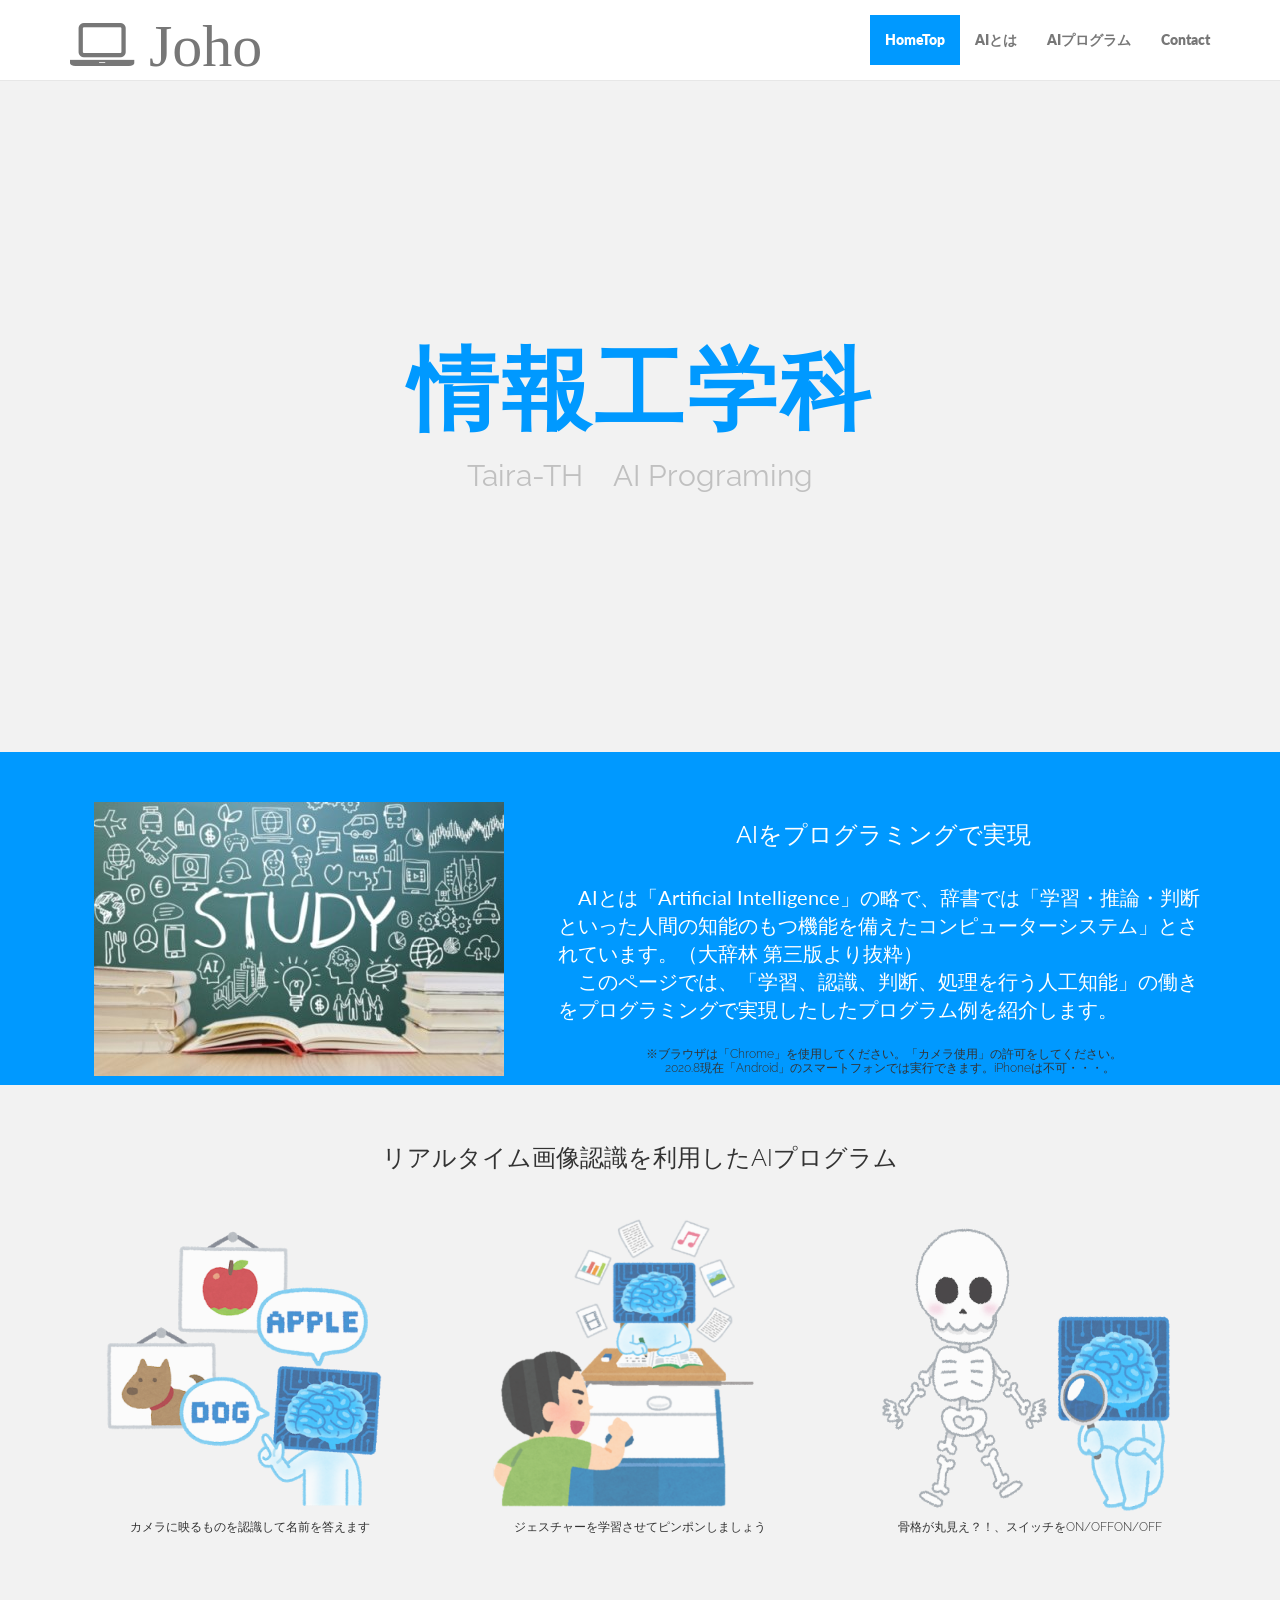
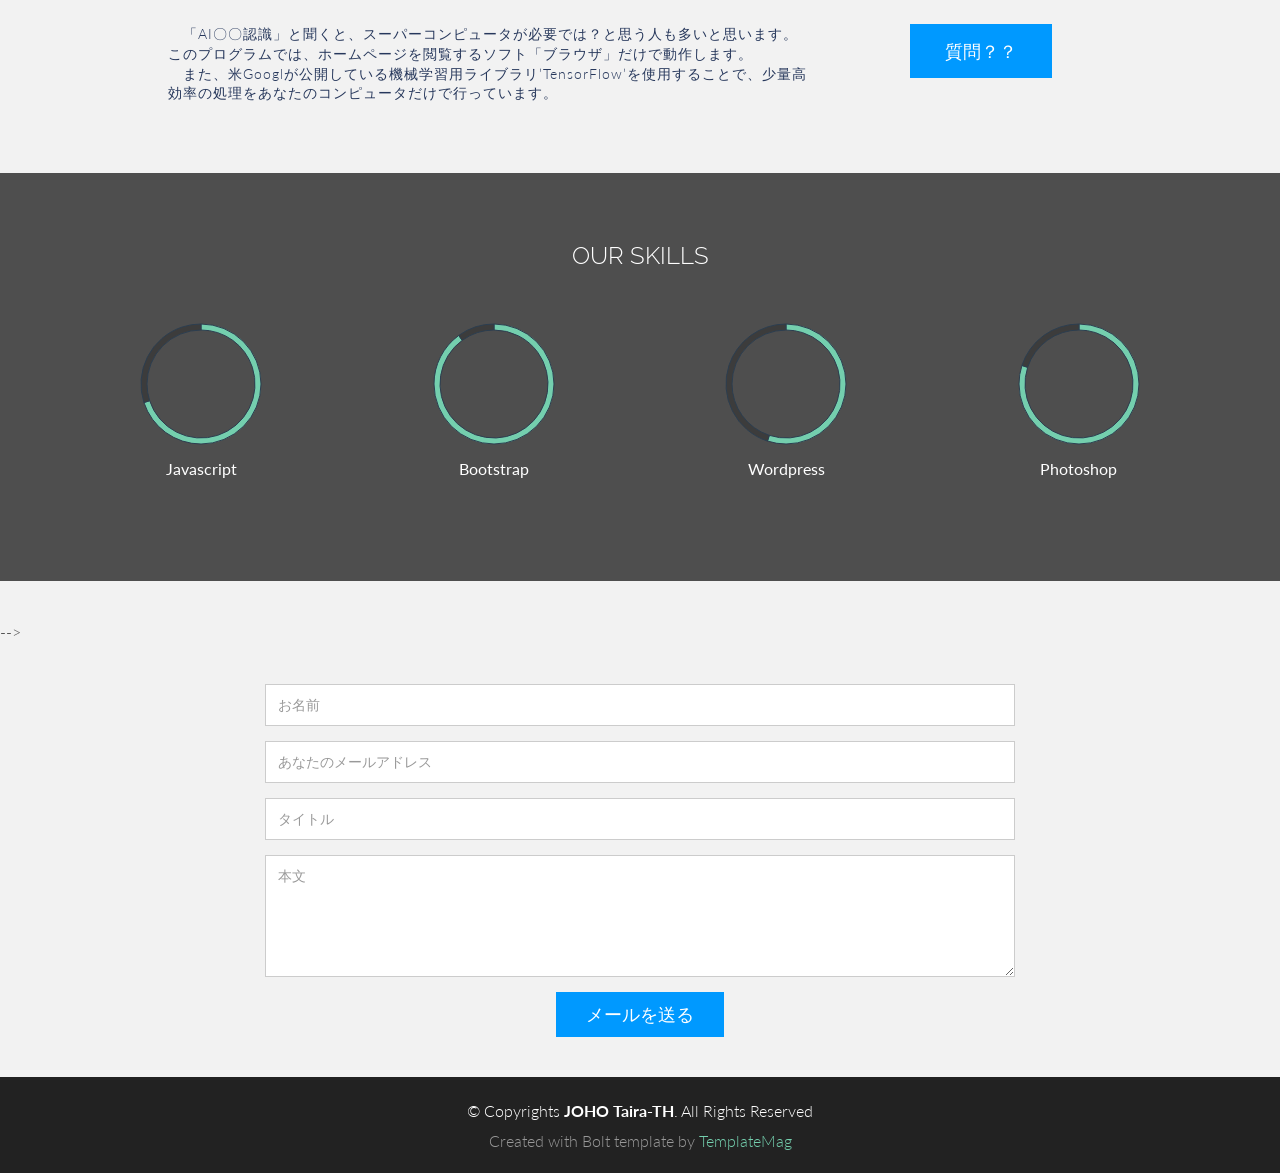
==== index.html @ 8b083674 "1st" ====
<!DOCTYPE html>
<html lang="ja">
<head>
  <meta charset="utf-8">
  <title>JOHO Taira-TH</title>
  <meta content="width=device-width, initial-scale=1.0" name="viewport">
  <meta content="" name="keywords">
  <meta content="" name="description">

  <!-- Favicons -->
  <link href="img/favicon.png" rel="icon">
  <link href="img/apple-touch-icon.png" rel="apple-touch-icon">

  <!-- Google Fonts -->
  <link href="https://fonts.googleapis.com/css?family=Lato:300,400,700,900|Raleway:400,300,700,900" rel="stylesheet">

  <!-- Bootstrap CSS File -->
  <link href="lib/bootstrap/css/bootstrap.min.css" rel="stylesheet">

  <!-- Libraries CSS Files -->
  <link href="lib/font-awesome/css/font-awesome.min.css" rel="stylesheet">

  <!-- Main Stylesheet File -->
  <link href="css/style.css" rel="stylesheet">

  <!-- =======================================================
    Template Name: Bolt
    Template URL: https://templatemag.com/bolt-bootstrap-agency-template/
    Author: TemplateMag.com
    License: https://templatemag.com/license/
  ======================================================= -->
</head>

<body data-spy="scroll" data-offset="80" data-target="#thenavbar">

  <!-- Fixed navbar -->
  <div id="thenavbar" class="navbar navbar-default navbar-fixed-top">
    <div class="container">
      <div class="navbar-header">
        <button type="button" class="navbar-toggle" data-toggle="collapse" data-target=".navbar-collapse">
            <span class="icon-bar"></span>
            <span class="icon-bar"></span>
            <span class="icon-bar"></span>
          </button>
        <a class="navbar-brand" href="#"><i class="fa fa-laptop"> Joho</i></a>
        <!-- lib\font-awesome\fonts\fontawesome-webfont.svg　から別アイコンを指定できる -->
      </div> 
      <div class="navbar-collapse collapse">
        <ul class="nav navbar-nav navbar-right">
          <li class="active"><a href="#hello" class="smoothscroll">HomeTop</a></li>
          <li><a href="#green" class="smoothscroll">AIとは</a></li>
          <li><a href="#portfolio" class="smoothscroll">AIプログラム</a></li>
          <li><a href="#contact" class="smoothscroll">Contact</a></li>
        </ul>
      </div>
      <!--/.nav-collapse -->
    </div>
  </div>

  <div id="hello">
    <div class="container">
      <div class="row">
        <div class="col-lg-8 col-lg-offset-2 centered">
          <h1>情報工学科</h1>
          <h2>Taira-TH　AI Programing</h2>
        </div>
        <!-- /col-lg-8 -->
      </div>
      <!-- /row -->
    </div>
    <!-- /container -->
  </div>
  <!-- /hello -->

  <div id="green">
    <div class="container">
      <div class="row">
        <div class="col-lg-5 centered">
          <img src="img/3761991_s.jpg" alt="">
        </div>

        <div class="col-lg-7 centered">
          <h3>AIをプログラミングで実現</h3>
          <p align="left">　AIとは「Artificial Intelligence」の略で、辞書では「学習・推論・判断といった人間の知能のもつ機能を備えたコンピューターシステム」とされています。（大辞林 第三版より抜粋）
          <br>　このページでは、「学習、認識、判断、処理を行う人工知能」の働きをプログラミングで実現したしたプログラム例を紹介します。</p>
          <h6 align="center">※ブラウザは「Chrome」を使用してください。「カメラ使用」の許可をしてください。<br>　2020.8現在「Android」のスマートフォンでは実行できます。iPhoneは不可・・・。</h6>
        </div>
      </div>
    </div>
  </div>
  <div id="portfolio"></div>
  <div class="container">
    <div class="row centered mt grid">
      <h3>リアルタイム画像認識を利用したAIプログラム</h3>
      <div class="mt"></div>
      <div class="col-lg-4">
        <a href="P5ml5\index.html" target="_blank" rel="noopener"><img src="img\ninsiki.png" height="300" width="300" alt=""></a>
        <h6 align="center">カメラに映るものを認識して名前を答えます</h6>
      </div>
      <div class="col-lg-4">
        <a href="Pong\index.html" target="_blank" rel="noopener"><img src="img/ai-pong.png" height="300" width="300" alt=""></a>
        <h6 align="center">ジェスチャーを学習させてピンポンしましょう</h6>
      </div>
      <div class="col-lg-4">
        <a href="PoseNet\index.html" target="_blank" rel="noopener"><img src="img/ai-gaikotsu.png" height="300" width="300" alt=""></a>
        <h6 align="center">骨格が丸見え？！、スイッチをON/OFFON/OFF</h6>
      </div>
    </div>

    <div class="row mt centered">
      <div class="col-lg-7 col-lg-offset-1 mt">
        
        <p class="lead">
          　「AI〇〇認識」と聞くと、スーパーコンピュータが必要では？と思う人も多いと思います。<BR>
          このプログラムでは、ホームページを閲覧するソフト「ブラウザ」だけで動作します。<BR>
          　また、米Googlが公開している機械学習用ライブラリ’TensorFlow’を使用することで、少量高効率の処理をあなたのコンピュータだけで行っています。
        </p>
      </div>

      <div class="col-lg-3 mt">
        <p><a href="#contact" class="smoothscroll">
          <button type="button" class="btn btn-theme btn-lg">質問？？</button>
        </a></p>
      </div>
    </div>
  </div>


  <div id="skills">
    <div class="container">
      <div class="row centered">
        <h3>OUR SKILLS</h3>
        <div class="col-lg-3 mt">
          <canvas id="javascript" height="130" width="130"></canvas>
          <p>Javascript</p>
          <br>
        </div>
        <div class="col-lg-3 mt">
          <canvas id="bootstrap" height="130" width="130"></canvas>
          <p>Bootstrap</p>
          <br>
        </div>
        <div class="col-lg-3 mt">
          <canvas id="wordpress" height="130" width="130"></canvas>
          <p>Wordpress</p>
          <br>
        </div>
        <div class="col-lg-3 mt">
          <canvas id="photoshop" height="130" width="130"></canvas>
          <p>Photoshop</p>
          <br>
        </div>
      </div>
      <!-- /row -->
    </div>
    <!-- /container -->
  </div>
  <!-- /skills -->

  <section id="contact">
    
    
    <div id="social">
      <!--
      <div class="container">
        <div class="row centered">
          <div class="col-lg-8 col-lg-offset-2">
            <div class="col-md-3">
              <a href="#"><i class="fa fa-facebook"></i></a>
            </div>
            <div class="col-md-3">
              <a href="#"><i class="fa fa-dribbble"></i></a>
            </div>
            <div class="col-md-3">
              <a href="#"><i class="fa fa-twitter"></i></a>
            </div>
            <div class="col-md-3">
              <a href="#"><i class="fa fa-envelope"></i></a>
            </div>
          </div>
        </div>
      </div>
      <!-- /container -->
      -->
    </div>
    <!-- /social -->
    

    <div class="container">
      <div class="row">
        <div class="col-md-8 col-md-offset-2">
          <form class="contact-form php-mail-form" role="form" action="contactform/contactform.php" method="POST">

            <div class="form-group">
              <input type="name" name="name" class="form-control" id="contact-name" placeholder="お名前" data-rule="minlen:4" data-msg="4文字以上でお願いします" >
              <div class="validate"></div>
            </div>
            <div class="form-group">
              <input type="email" name="email" class="form-control" id="contact-email" placeholder="あなたのメールアドレス" data-rule="email" data-msg="email を入力してください">
              <div class="validate"></div>
            </div>
            <div class="form-group">
              <input type="text" name="subject" class="form-control" id="contact-subject" placeholder="タイトル" data-rule="minlen:4" data-msg="4文字以上でお願いします">
              <div class="validate"></div>
            </div>

            <div class="form-group">
              <textarea class="form-control" name="message" id="contact-message" placeholder="本文" rows="5" data-rule="required" data-msg="本文が空欄です"></textarea>
              <div class="validate"></div>
            </div>

            <div class="loading"></div>
            <div class="error-message"></div>
            <div class="sent-message">Your message has been sent. Thank you!</div>

            <div class="form-send">
              <button type="submit" class="btn btn-large">メールを送る</button>
            </div>

          </form>
        </div>
      </div>
    </div>

  </section>

  <div id="copyrights">
    <div class="container">
      <p>
        &copy; Copyrights <strong>JOHO Taira-TH</strong>. All Rights Reserved
      </p>
      <div class="credits">
        <!--
          You are NOT allowed to delete the credit link to TemplateMag with free version.
          You can delete the credit link only if you bought the pro version.
          Buy the pro version with working PHP/AJAX contact form: https://templatemag.com/bolt-bootstrap-agency-template/
          Licensing information: https://templatemag.com/license/
        -->
        Created with Bolt template by <a href="https://templatemag.com/">TemplateMag</a>
      </div>
    </div>
  </div>

  <!-- JavaScript Libraries -->
  <script src="lib/jquery/jquery.min.js"></script>
  <script src="lib/bootstrap/js/bootstrap.min.js"></script>
  <script src="lib/php-mail-form/validate.js"></script>
  <script src="lib/easing/easing.min.js"></script>
  <script src="lib/chart/chart.js"></script>

  <!-- Template Main Javascript File -->
  <script src="js/main.js"></script>

</body>
</html>
---- css/style.css ----
/**
* Template Name: Bolt
* Template URL: https://templatemag.com/bolt-bootstrap-agency-template/
* Author: TemplateMag.com
* License: https://templatemag.com/license/
*/

body {
  background-color: #f2f2f2;
  font-family: "Lato";
  font-weight: 300;
  font-size: 16px;
  color: #555;
  -webkit-font-smoothing: antialiased;
  -webkit-overflow-scrolling: touch;
  margin-top: 70px;
}

/* Titles */

h1, h2, h3, h4, h5, h6 {
  font-family: "Raleway";
  font-weight: 300;
  color: #333;
}

/* Paragraph & Typographic */

p {
  line-height: 28px;
  margin-bottom: 25px;
}

.centered {
  text-align: center;
}

.mt {
  margin-top: 40px;
}

/* Links */

a {
  color: #f85c37;
  word-wrap: break-word;
  -webkit-transition: color 0.1s ease-in, background 0.1s ease-in;
  -moz-transition: color 0.1s ease-in, background 0.1s ease-in;
  -ms-transition: color 0.1s ease-in, background 0.1s ease-in;
  -o-transition: color 0.1s ease-in, background 0.1s ease-in;
  transition: color 0.1s ease-in, background 0.1s ease-in;
}

a:hover, a:focus {
  color: #7b7b7b;
  text-decoration: none;
  outline: 0;
}

a:before, a:after {
  -webkit-transition: color 0.1s ease-in, background 0.1s ease-in;
  -moz-transition: color 0.1s ease-in, background 0.1s ease-in;
  -ms-transition: color 0.1s ease-in, background 0.1s ease-in;
  -o-transition: color 0.1s ease-in, background 0.1s ease-in;
  transition: color 0.1s ease-in, background 0.1s ease-in;
}

/* Bootstrap Modifications */

hr {
  display: block;
  height: 1px;
  border: 0;
  border-top: 1px solid #ccc;
  margin: 1em 0;
  padding: 0;
}

.navbar {
  font-weight: 800;
  font-size: 14px;
  padding-top: 15px;
  padding-bottom: 15px;
  background-color: #ffffff;
}

.navbar-default .navbar-nav>.active>a, .navbar-default .navbar-nav>.active>a:hover, .navbar-default .navbar-nav>.active>a:focus {
  color: #ffffff;
  background-color: #0099FF;
}

.navbar-brand {
  font-size: 60px;
  padding-top: 0px;
  padding-bottom: 0px;
}

.btn-theme {
  color: #ffffff;
  background-color: #0099FF;
  border-color : transparent;
}

.btn {
  padding: 10px 30px;
  margin-bottom: 0;
  font-size: 18px;
  border: 5px solid transparent;
  border-radius: 0px;
}

.lead {
  letter-spacing: 1px;
  text-align: left;
  font-size: 14px;
  color: rgb(39, 56, 92);
}

/* WRAP SECTIONS */

/* hello */

#hello {
  width: 100%;
  padding-top: 250px;
  padding-bottom: 250px;
}

#hello h1 {
  font-size: 90px;
  font-weight: 700;
  letter-spacing: 3px;
  color: #0099FF;
}

#hello h2 {
  color: #c0c0c0;
  font-weight: 400;
}

/* Green */

#green {
  background-color: #0099FF;
  padding-top: 50px;
  margin-bottom: 0px;
}

#green h3 {
  color: white;
  font-weight: 400;
  margin-bottom: 35px;
}

#green p {
  color: white;
  font-weight: 400;
  font-size: 20px;
}

/* Skills */

#skills {
  background-color: #4e4e4e;
  padding-top: 50px;
  padding-bottom: 50px;
  margin-top: 50px;
}

#skills h3 {
  color: white;
}

#skills p {
  color: white;
  font-weight: 400;
}

/* Social Links */

#social {
  padding: 40px 0;
}

#social i {
  font-size: 50px;
  color: #0099FF;
}

#social .col-md-3:hover {
  background-color: #f5f5f5;
}

#social .col-md-3 {
  padding: 30px;
}

/* Footer */

#f {
  padding-top: 20px;
  background-color:#0099FF;
}

#f p {
  color: white;
  text-align: right;
  font-weight: 400;
}

/* Image Opacity */

.grid img {
  opacity: .7;
}

.grid img:hover {
  opacity: 1;
}

/* Contact Form */

.contact-form {
  padding-bottom: 40px;
}

.contact-form label {
   color: #999;
}

.contact-form input, .contact-form textarea {
  padding: 10px 12px;
  border-radius: 0;
  box-shadow: none;
  font-size: 14px;
  height: auto;
}

.contact-form .form-send {
  text-align: center;
}

.contact-form .form-send button  {
  background: #0099FF;
  border: 0;
  padding: 10px 30px;
  color: #fff;
  transition: 0.4s;
  cursor: pointer;
}

.contact-form .form-send button:hover {
  background: #0099FF;
}

.contact-form .validate {
  display: none;
  color: red;
  margin: 0 0 15px 0;
  font-weight: 400;
  font-size: 13px;
}

.contact-form .loading {
  display: none;
  color: #555;
  background: #fff;
  text-align: center;
  padding: 15px;
  margin: 15px 0;
}

.contact-form .loading:before {
  content: "";
  display: inline-block;
  border-radius: 50%;
  width: 24px;
  height: 24px;
  border: 3px solid#0099FF;
  border-top-color: #eee;
  -webkit-animation: animate-loading 1s linear infinite;
  animation: animate-loading 1s linear infinite;
}

@-webkit-keyframes animate-loading {
  0% {
    -webkit-transform: rotate(0deg);
    transform: rotate(0deg);
  }

  100% {
    -webkit-transform: rotate(360deg);
    transform: rotate(360deg);
  }
}

@keyframes animate-loading {
  0% {
    -webkit-transform: rotate(0deg);
    transform: rotate(0deg);
  }

  100% {
    -webkit-transform: rotate(360deg);
    transform: rotate(360deg);
  }
}

.contact-form .error-message {
  display: none;
  color: #fff;
  background: #ed3c0d;
  text-align: center;
  padding: 15px;
  font-weight: 600;
  margin: 15px 0;
}

.contact-form .sent-message {
  display: none;
  color: #fff;
  background: #0099FF;
  text-align: center;
  padding: 15px;
  font-weight: 600;
  margin: 15px 0;
}

/* Copyrights */

#copyrights {
  background: #222222;
  padding: 20px 0;
  text-align: center;
}

#copyrights p {
  margin-bottom: 5px;
  color: #fff;
}

#copyrights a {
  color: #74cfae;
}

.credits {
  color: #999;
}
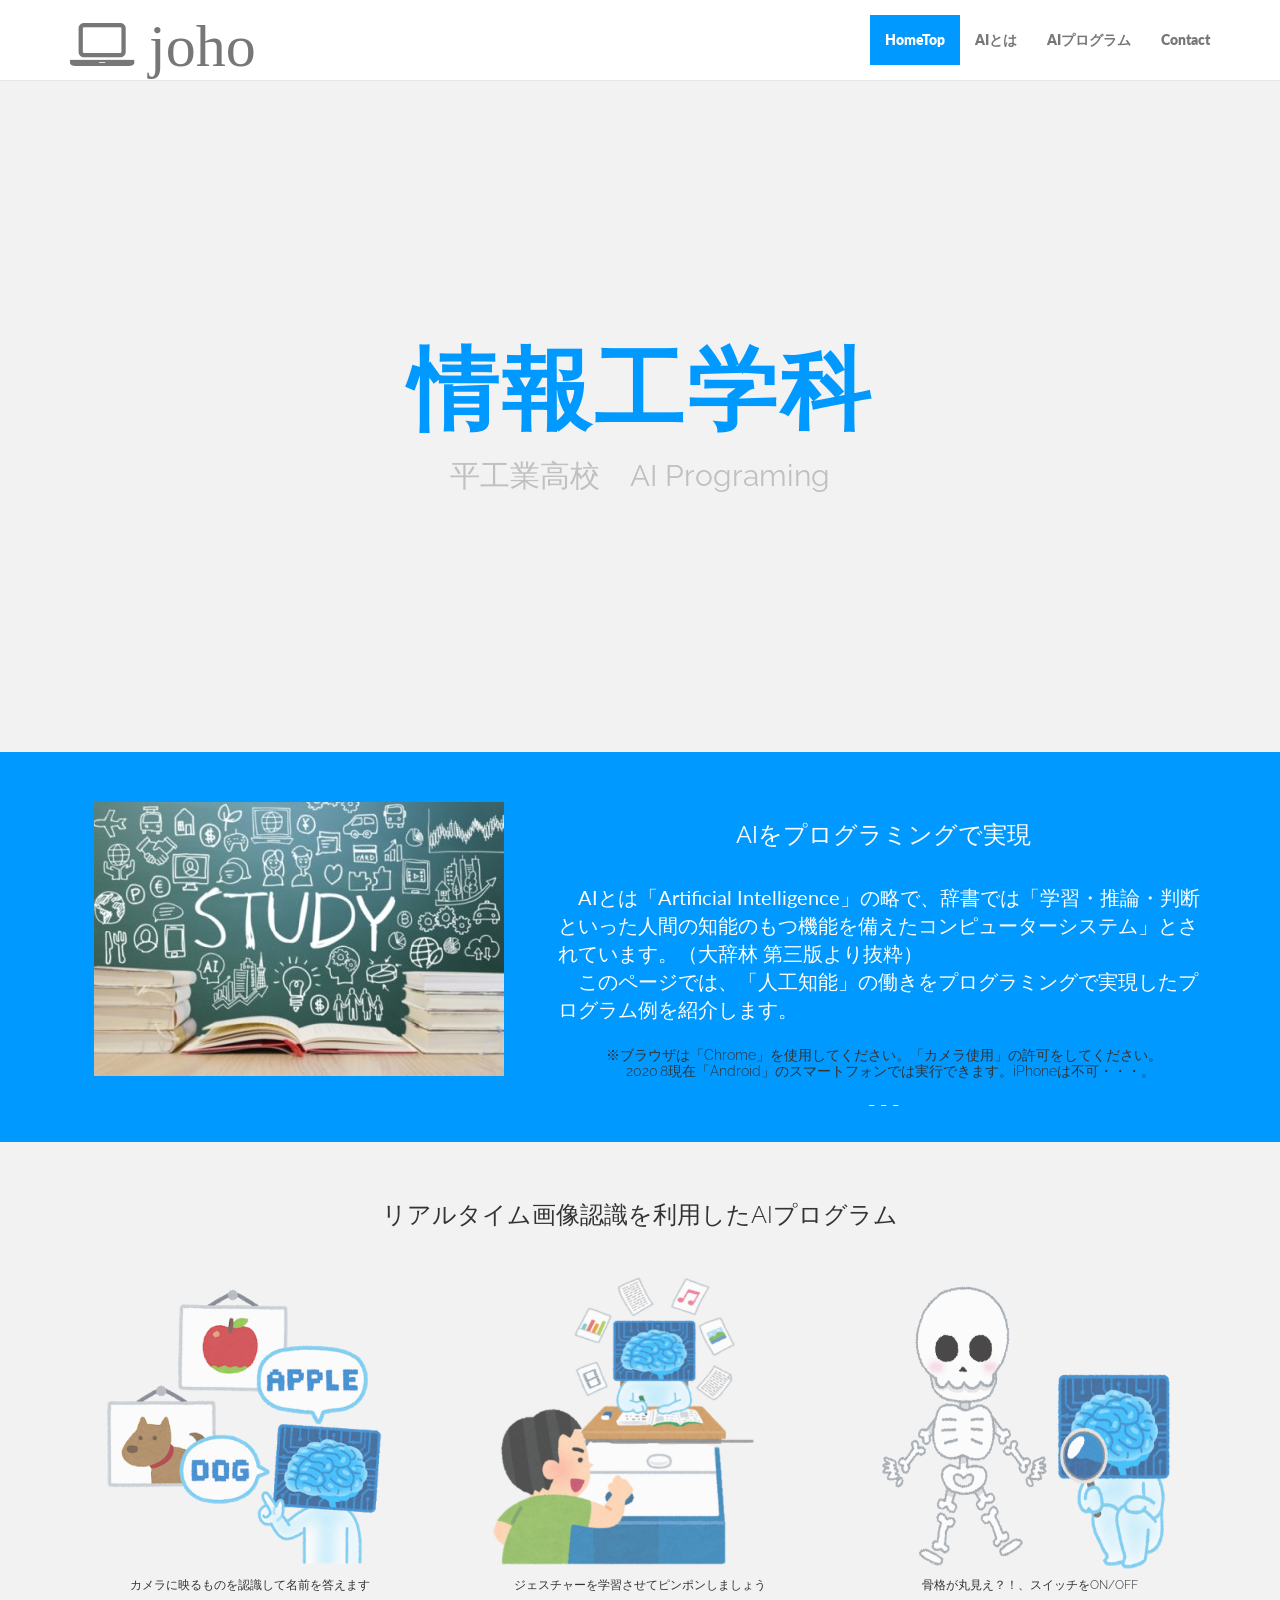
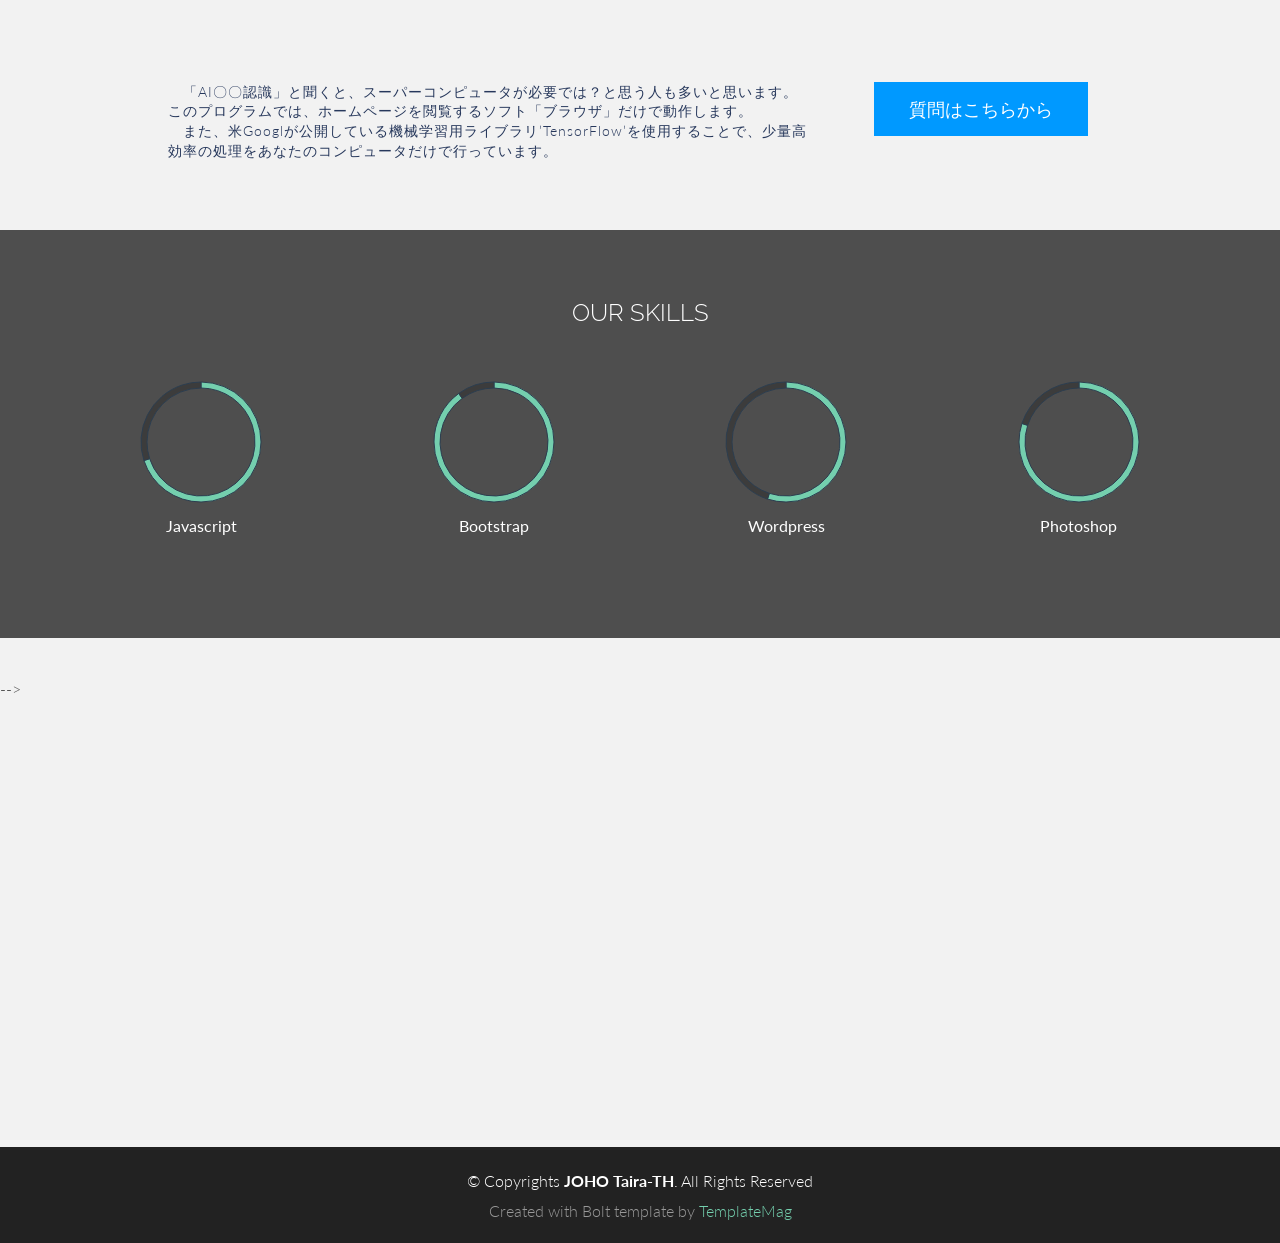
==== commit 18641fd2: "Update index.html" ====
--- a/index.html
+++ b/index.html
@@ -42,7 +42,7 @@
             <span class="icon-bar"></span>
             <span class="icon-bar"></span>
           </button>
-        <a class="navbar-brand" href="#"><i class="fa fa-laptop"> Joho</i></a>
+        <a class="navbar-brand" href="#"><i class="fa fa-laptop"> joho</i></a>
         <!-- lib\font-awesome\fonts\fontawesome-webfont.svg　から別アイコンを指定できる -->
       </div> 
       <div class="navbar-collapse collapse">
@@ -62,7 +62,7 @@
       <div class="row">
         <div class="col-lg-8 col-lg-offset-2 centered">
           <h1>情報工学科</h1>
-          <h2>Taira-TH　AI Programing</h2>
+          <h2>平工業高校　AI Programing</h2>
         </div>
         <!-- /col-lg-8 -->
       </div>
@@ -82,8 +82,9 @@
         <div class="col-lg-7 centered">
           <h3>AIをプログラミングで実現</h3>
           <p align="left">　AIとは「Artificial Intelligence」の略で、辞書では「学習・推論・判断といった人間の知能のもつ機能を備えたコンピューターシステム」とされています。（大辞林 第三版より抜粋）
-          <br>　このページでは、「学習、認識、判断、処理を行う人工知能」の働きをプログラミングで実現したしたプログラム例を紹介します。</p>
-          <h6 align="center">※ブラウザは「Chrome」を使用してください。「カメラ使用」の許可をしてください。<br>　2020.8現在「Android」のスマートフォンでは実行できます。iPhoneは不可・・・。</h6>
+          <br>　このページでは、「人工知能」の働きをプログラミングで実現したプログラム例を紹介します。</p>
+          <h5 align="center">※ブラウザは「Chrome」を使用してください。「カメラ使用」の許可をしてください。<br>　2020.8現在「Android」のスマートフォンでは実行できます。iPhoneは不可・・・。</h5>
+          <p align="center">- - -</p>
         </div>
       </div>
     </div>
@@ -103,7 +104,7 @@
       </div>
       <div class="col-lg-4">
         <a href="PoseNet\index.html" target="_blank" rel="noopener"><img src="img/ai-gaikotsu.png" height="300" width="300" alt=""></a>
-        <h6 align="center">骨格が丸見え？！、スイッチをON/OFFON/OFF</h6>
+        <h6 align="center">骨格が丸見え？！、スイッチをON/OFF</h6>
       </div>
     </div>
 
@@ -119,7 +120,7 @@
 
       <div class="col-lg-3 mt">
         <p><a href="#contact" class="smoothscroll">
-          <button type="button" class="btn btn-theme btn-lg">質問？？</button>
+          <button type="button" class="btn btn-theme btn-lg">質問はこちらから</button>
         </a></p>
       </div>
     </div>
@@ -187,8 +188,11 @@
     
 
     <div class="container">
+      
       <div class="row">
+        
         <div class="col-md-8 col-md-offset-2">
+          <!--
           <form class="contact-form php-mail-form" role="form" action="contactform/contactform.php" method="POST">
 
             <div class="form-group">
@@ -218,7 +222,11 @@
             </div>
 
           </form>
-        </div>
+          -->
+          <iframe src="https://docs.google.com/forms/d/e/1FAIpQLSdDRRQQyJOBfkhvtu1nL4w1BTxeH-8wMxjOgjQrtxoF9dSqxg/viewform?embedded=true" width="100%" height="400" frameborder="0" marginheight="0" marginwidth="0">読み込んでいます…</iframe>
+        </div>
+
+
       </div>
     </div>
 
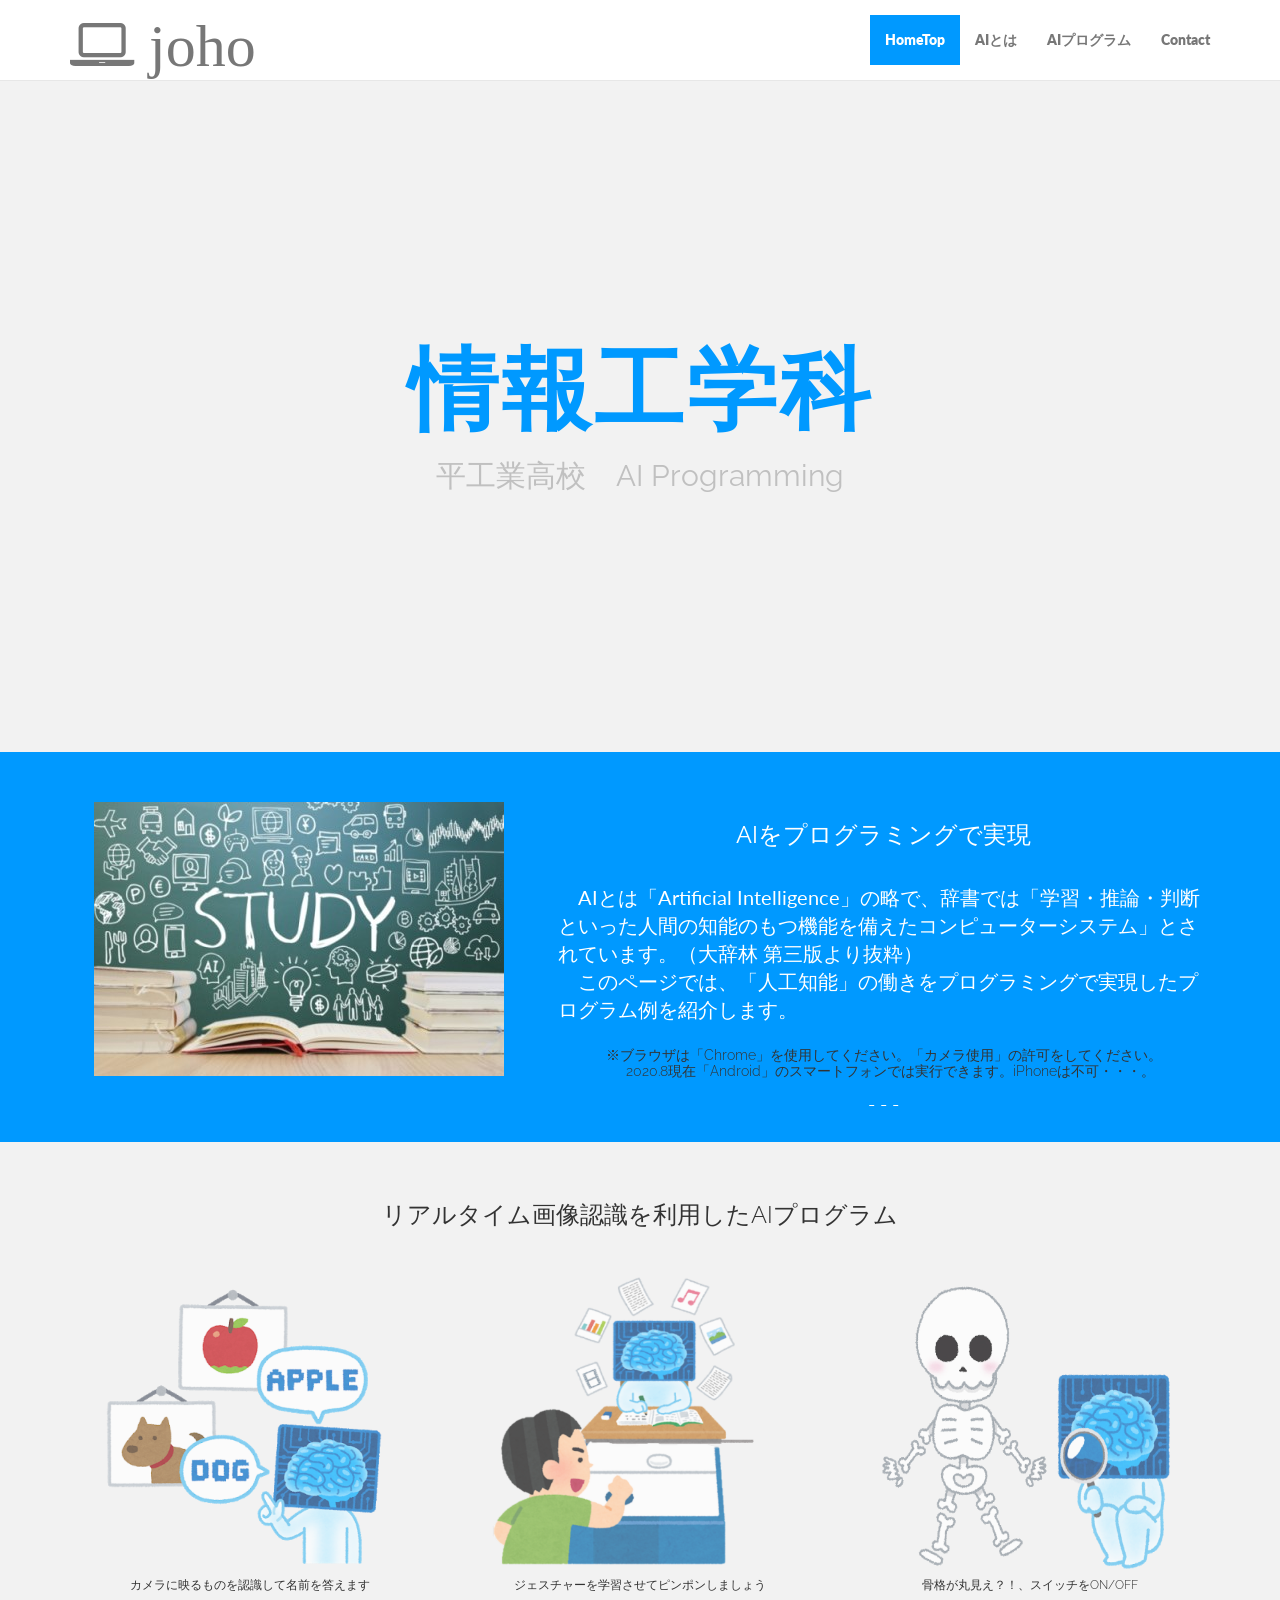
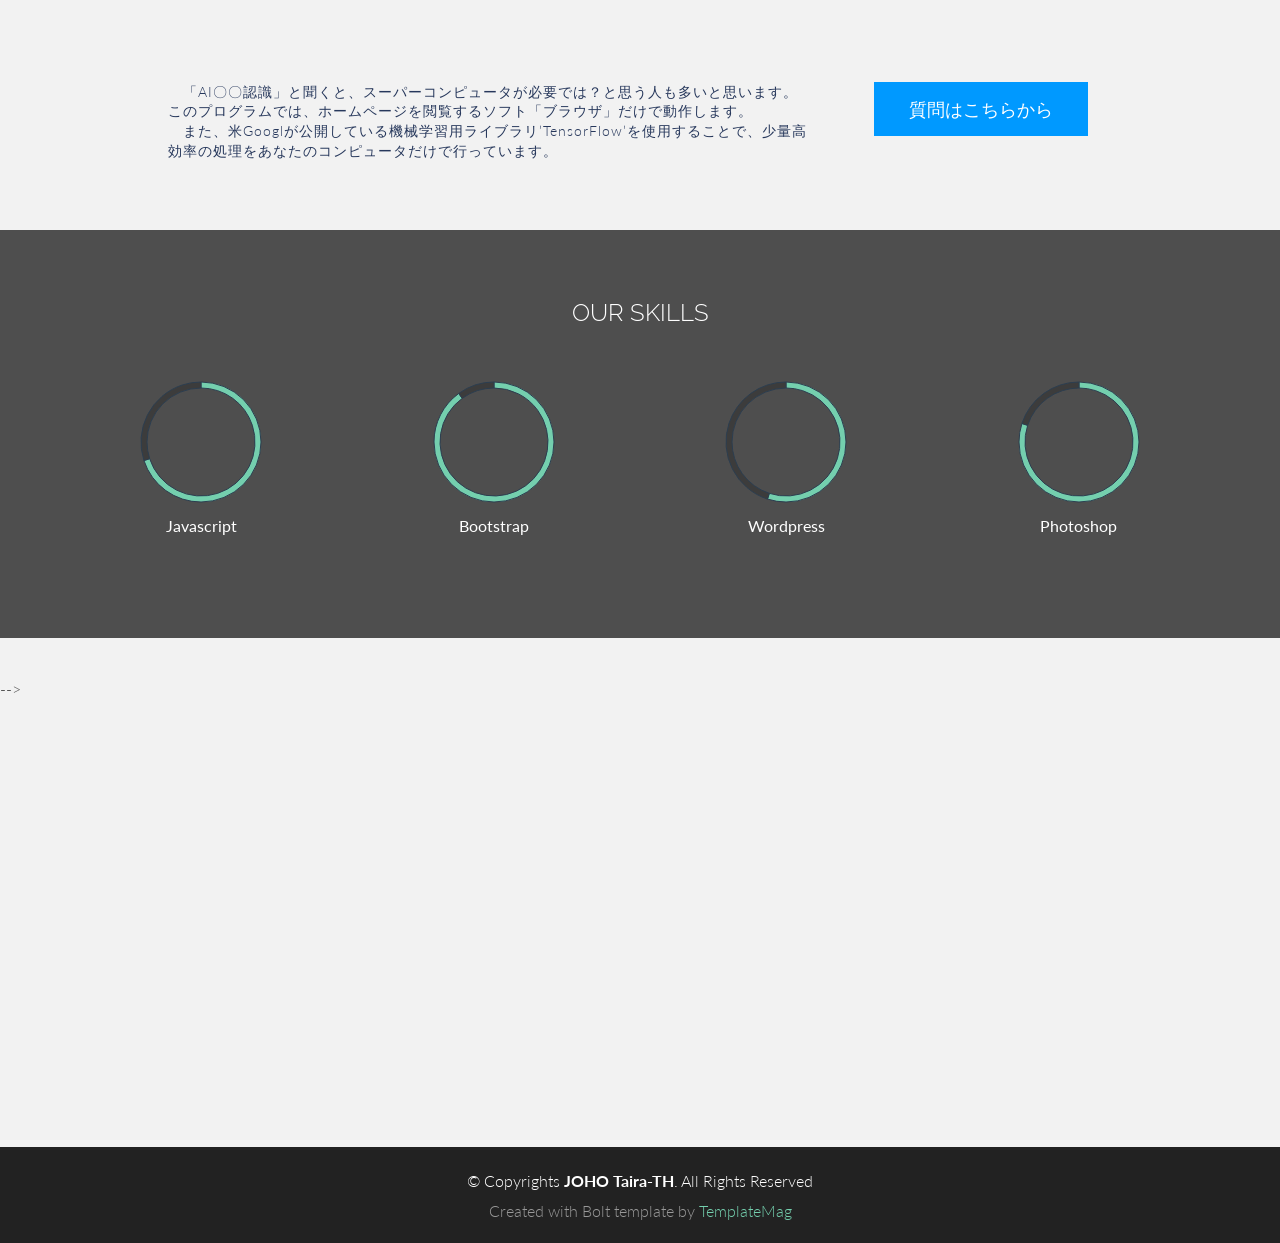
==== commit cc424ded: "Update index.html" ====
--- a/index.html
+++ b/index.html
@@ -62,7 +62,7 @@
       <div class="row">
         <div class="col-lg-8 col-lg-offset-2 centered">
           <h1>情報工学科</h1>
-          <h2>平工業高校　AI Programing</h2>
+          <h2>平工業高校　AI Programming</h2>
         </div>
         <!-- /col-lg-8 -->
       </div>
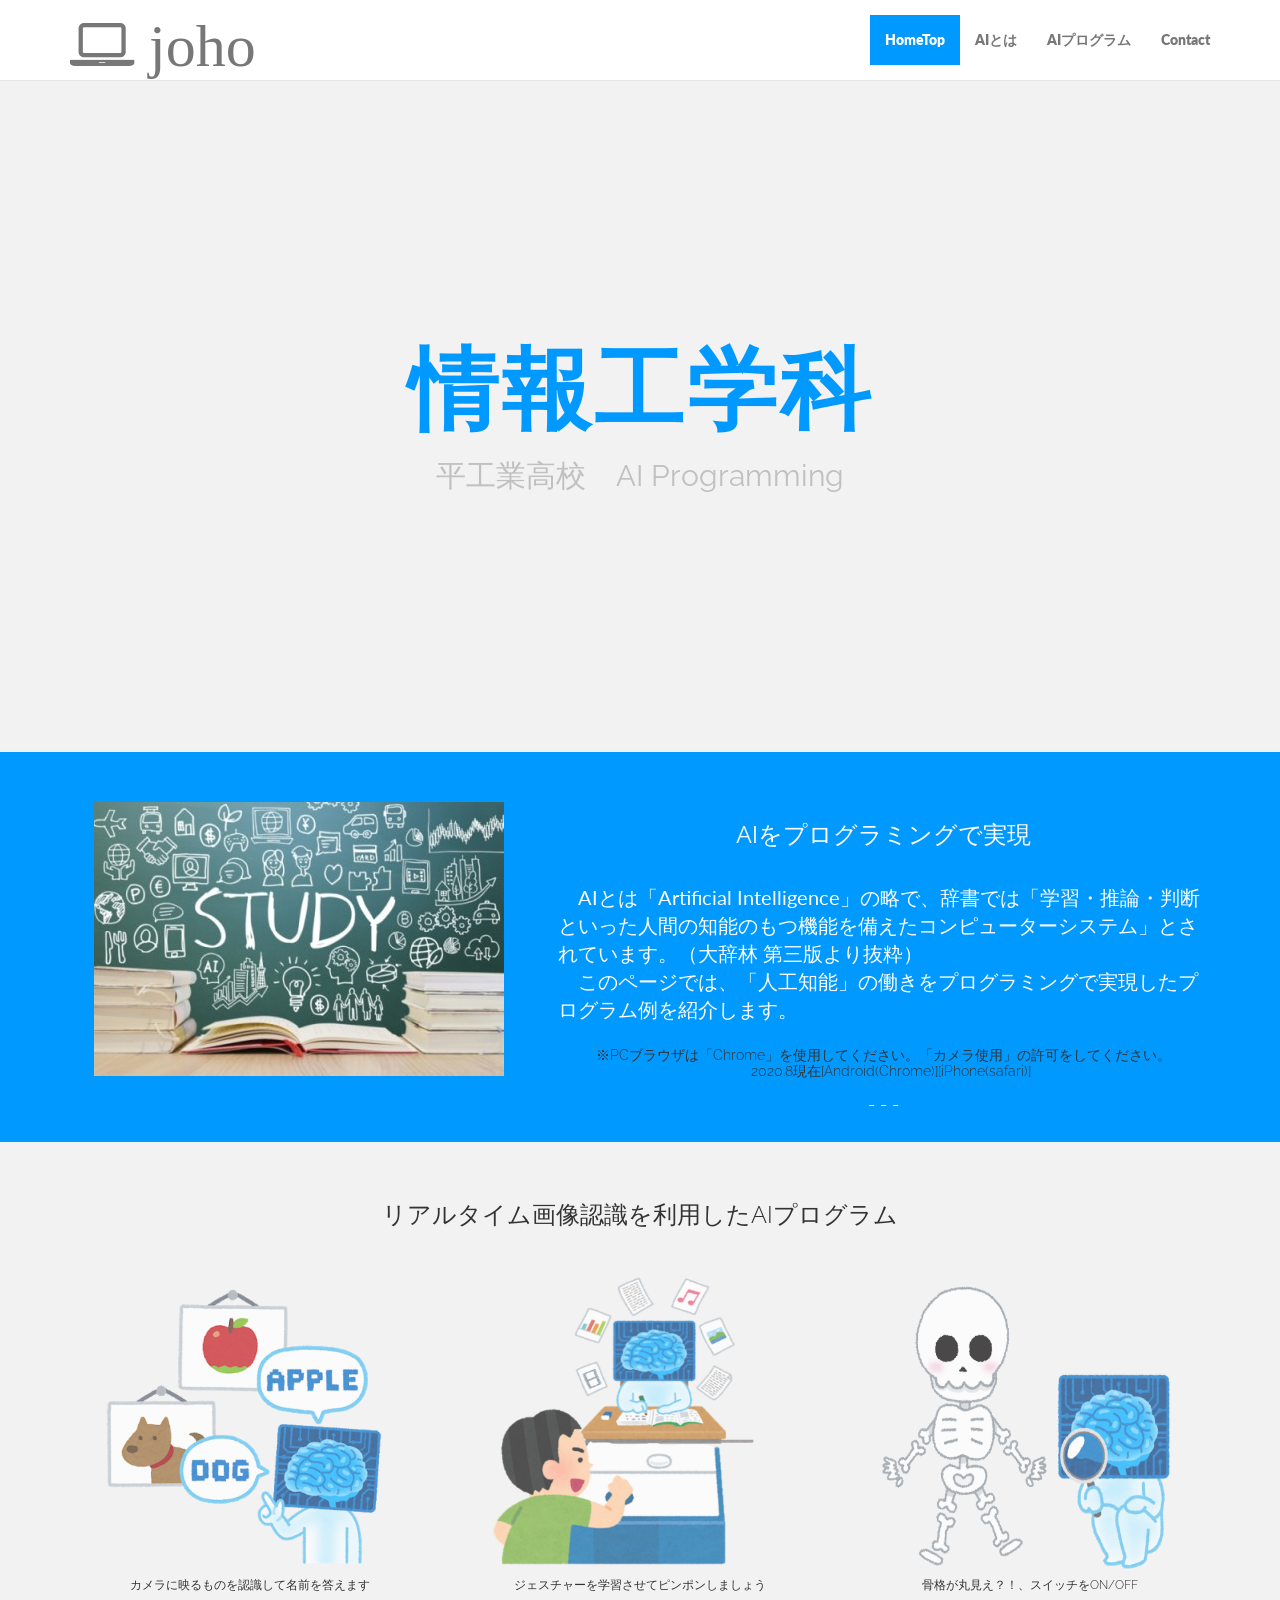
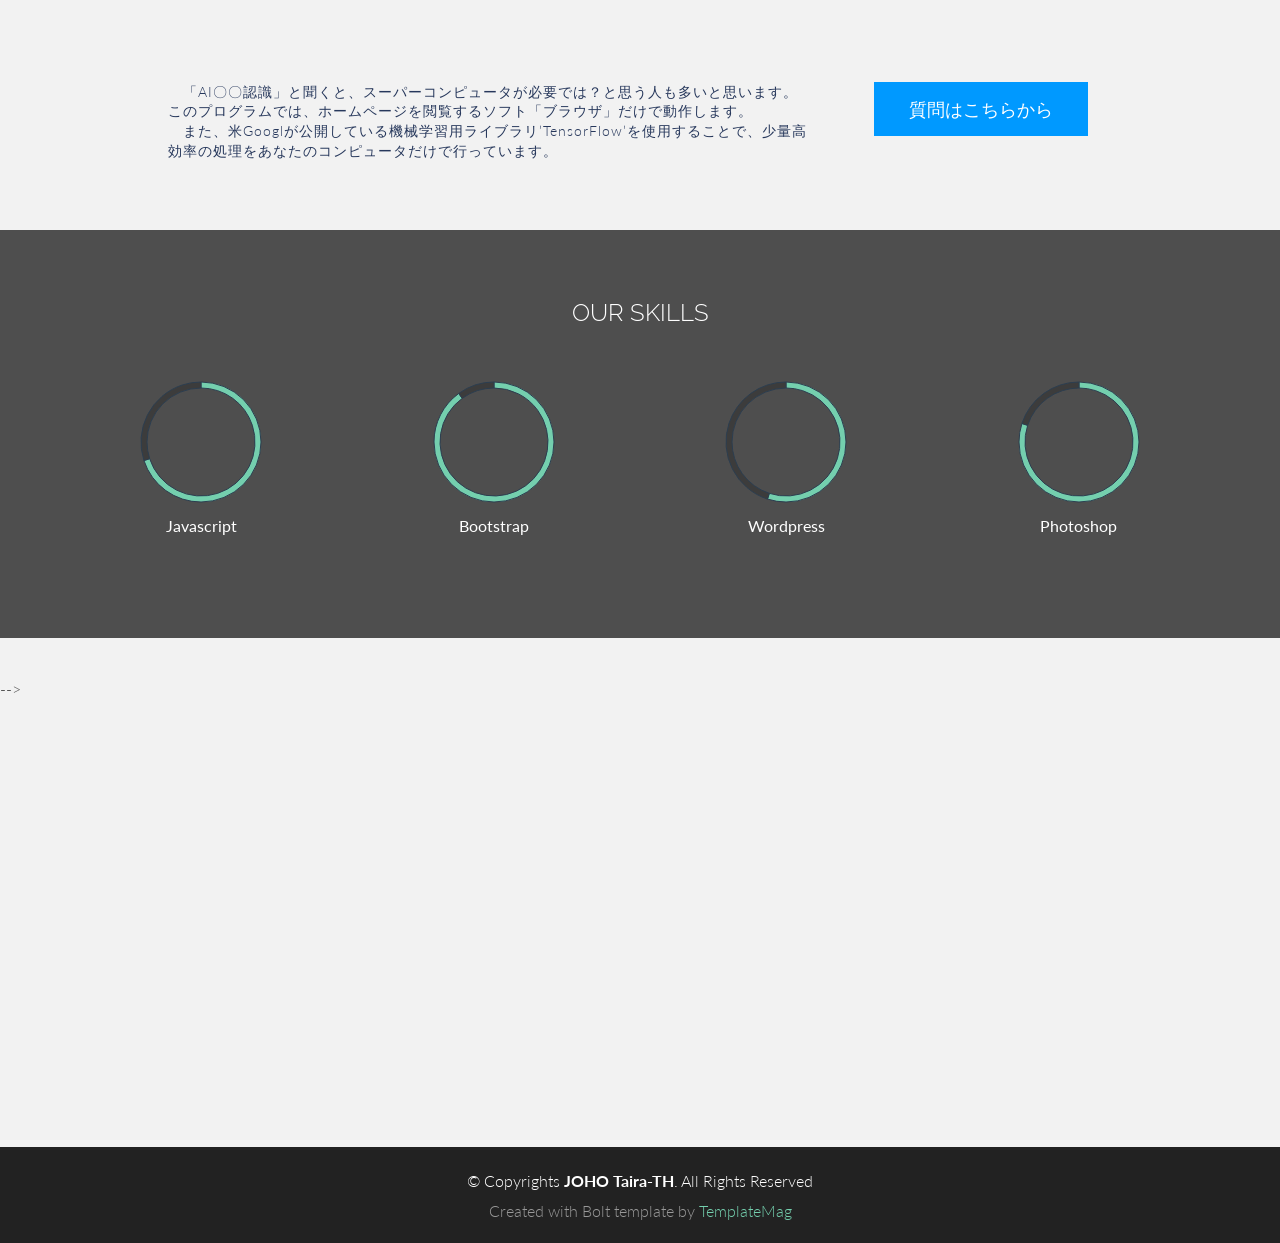
==== commit f79f8d98: "200820" ====
--- a/index.html
+++ b/index.html
@@ -83,7 +83,7 @@
           <h3>AIをプログラミングで実現</h3>
           <p align="left">　AIとは「Artificial Intelligence」の略で、辞書では「学習・推論・判断といった人間の知能のもつ機能を備えたコンピューターシステム」とされています。（大辞林 第三版より抜粋）
           <br>　このページでは、「人工知能」の働きをプログラミングで実現したプログラム例を紹介します。</p>
-          <h5 align="center">※ブラウザは「Chrome」を使用してください。「カメラ使用」の許可をしてください。<br>　2020.8現在「Android」のスマートフォンでは実行できます。iPhoneは不可・・・。</h5>
+          <h5 align="center">※PCブラウザは「Chrome」を使用してください。「カメラ使用」の許可をしてください。<br>　2020.8現在[Android(Chrome)][iPhone(safari)]</h5>
           <p align="center">- - -</p>
         </div>
       </div>
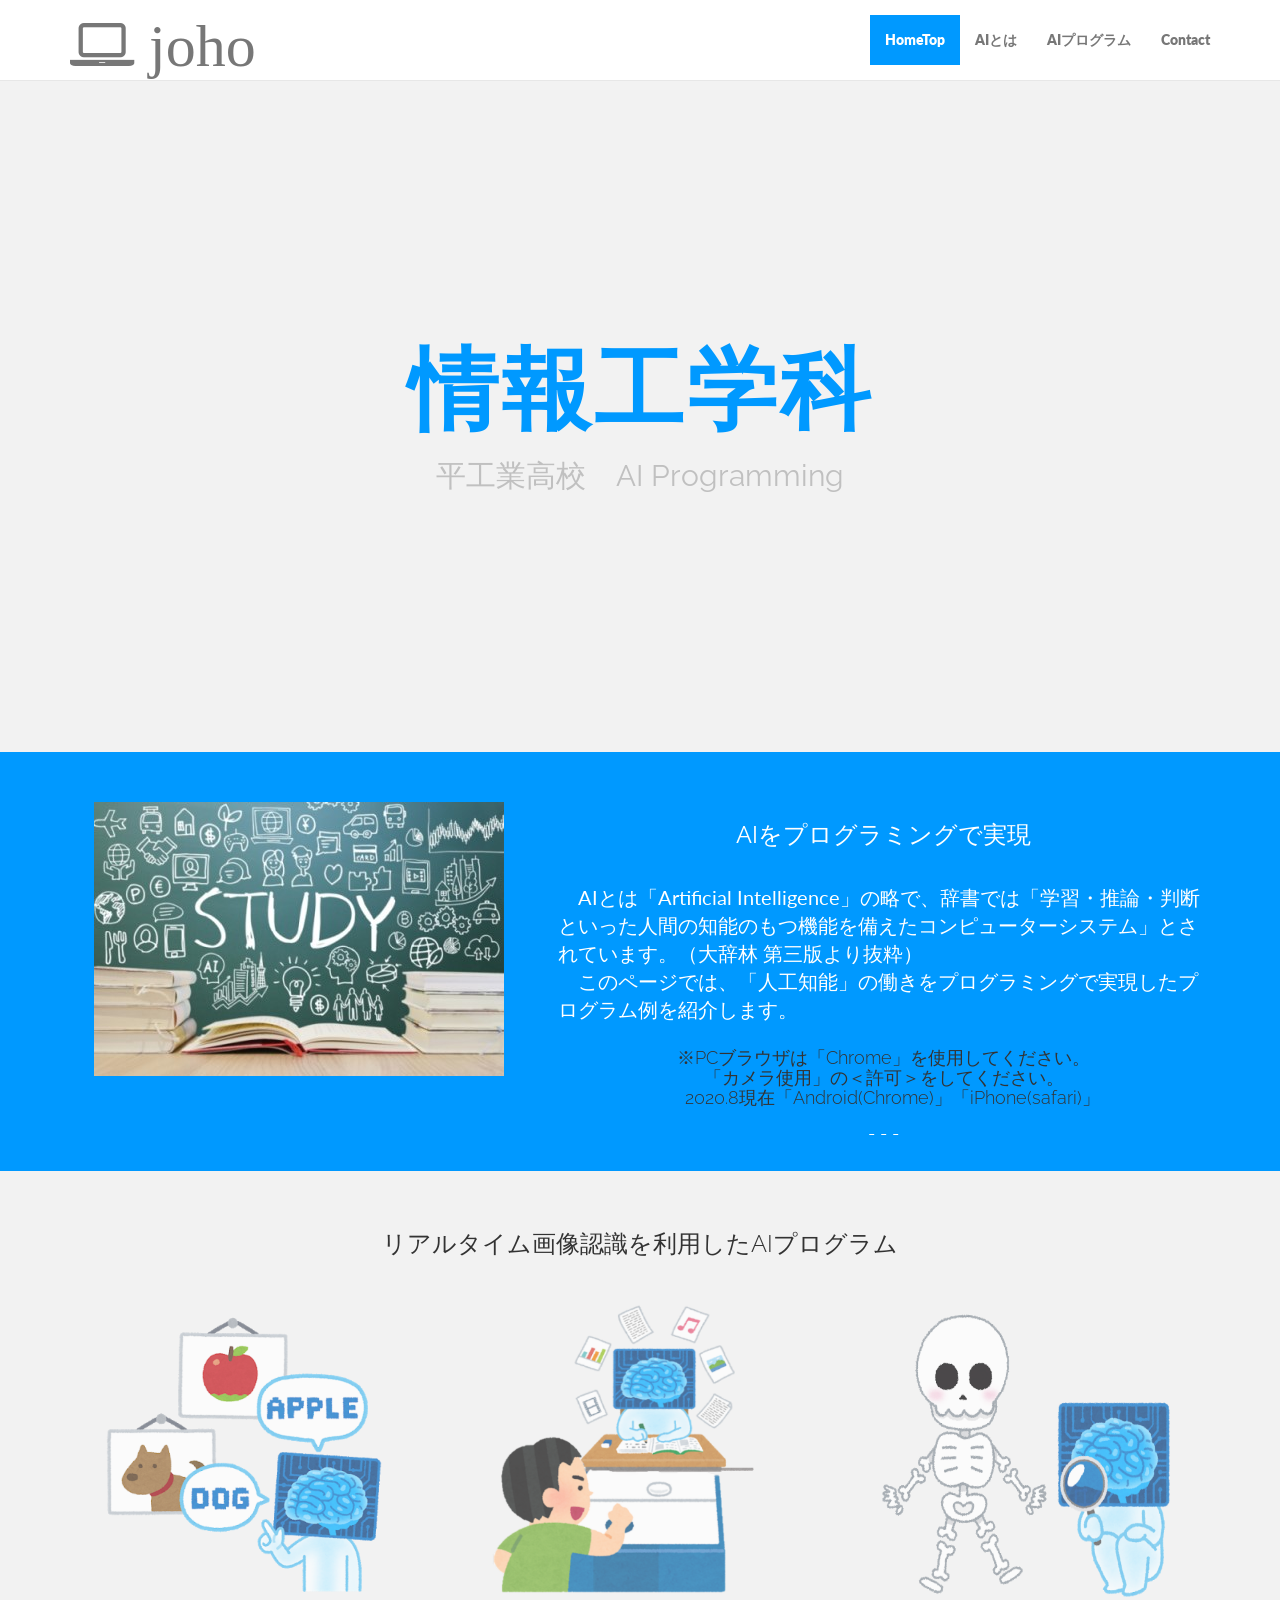
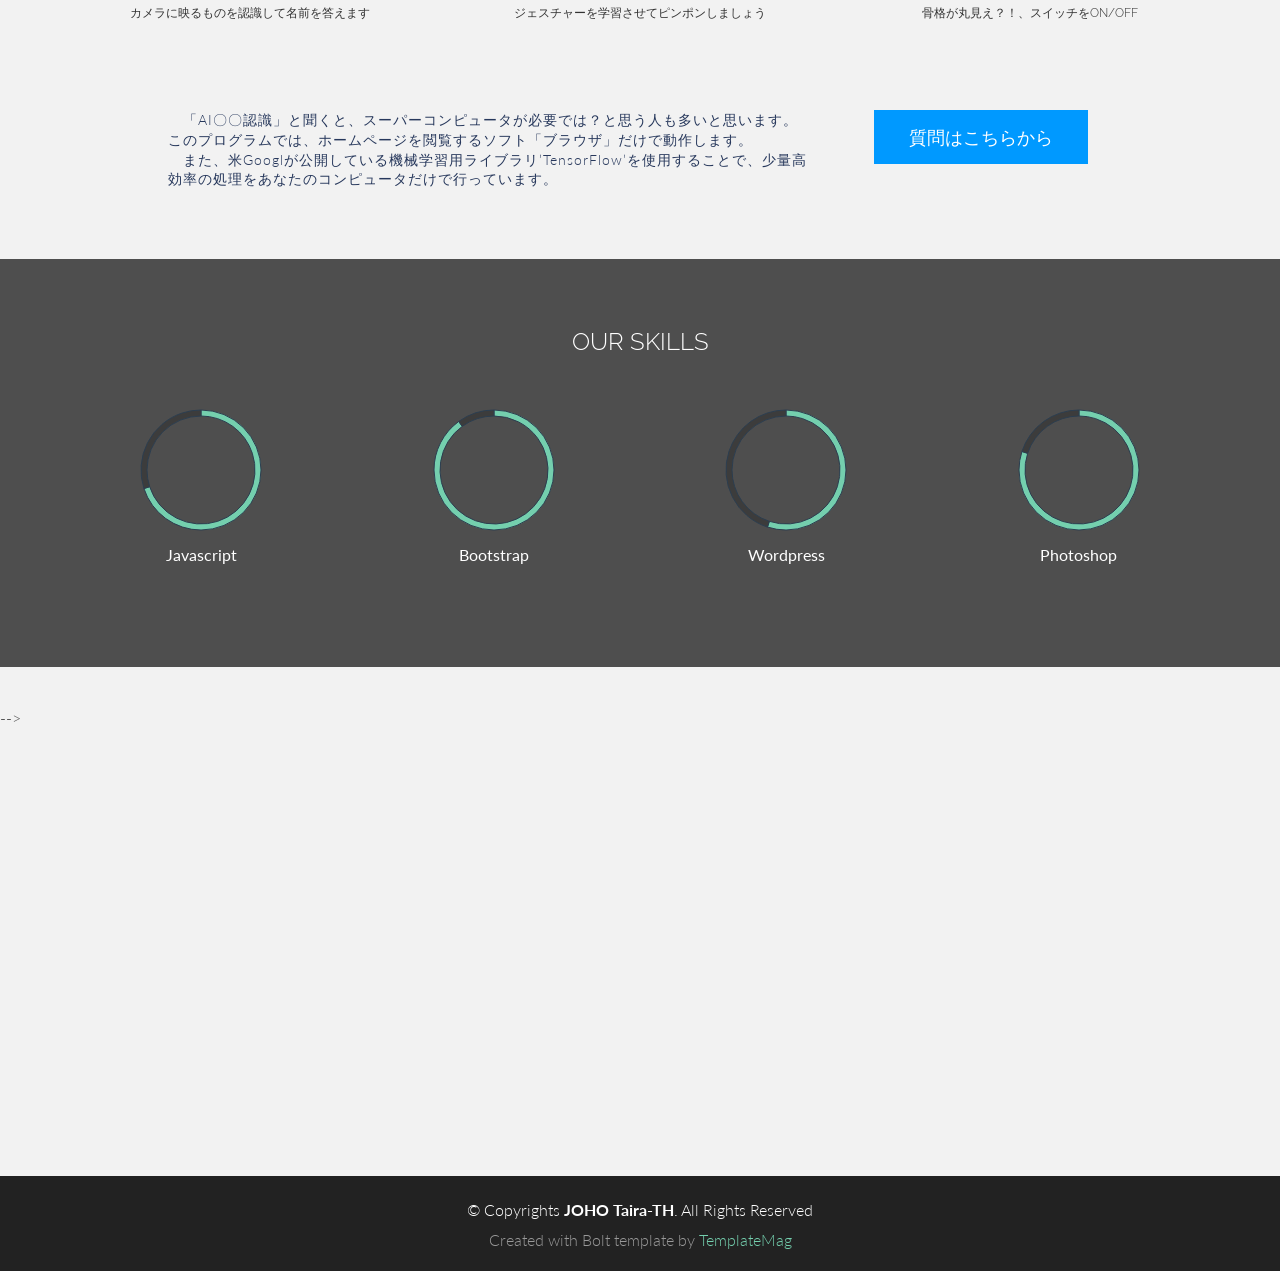
==== commit 2680e839: "Update index.html" ====
--- a/index.html
+++ b/index.html
@@ -83,7 +83,10 @@
           <h3>AIをプログラミングで実現</h3>
           <p align="left">　AIとは「Artificial Intelligence」の略で、辞書では「学習・推論・判断といった人間の知能のもつ機能を備えたコンピューターシステム」とされています。（大辞林 第三版より抜粋）
           <br>　このページでは、「人工知能」の働きをプログラミングで実現したプログラム例を紹介します。</p>
-          <h5 align="center">※PCブラウザは「Chrome」を使用してください。「カメラ使用」の許可をしてください。<br>　2020.8現在[Android(Chrome)][iPhone(safari)]</h5>
+          <h4 align="center">※PCブラウザは「Chrome」を使用してください。
+            <BR>「カメラ使用」の＜許可＞をしてください。
+            <br>　2020.8現在「Android(Chrome)」「iPhone(safari)」
+          </h4>
           <p align="center">- - -</p>
         </div>
       </div>
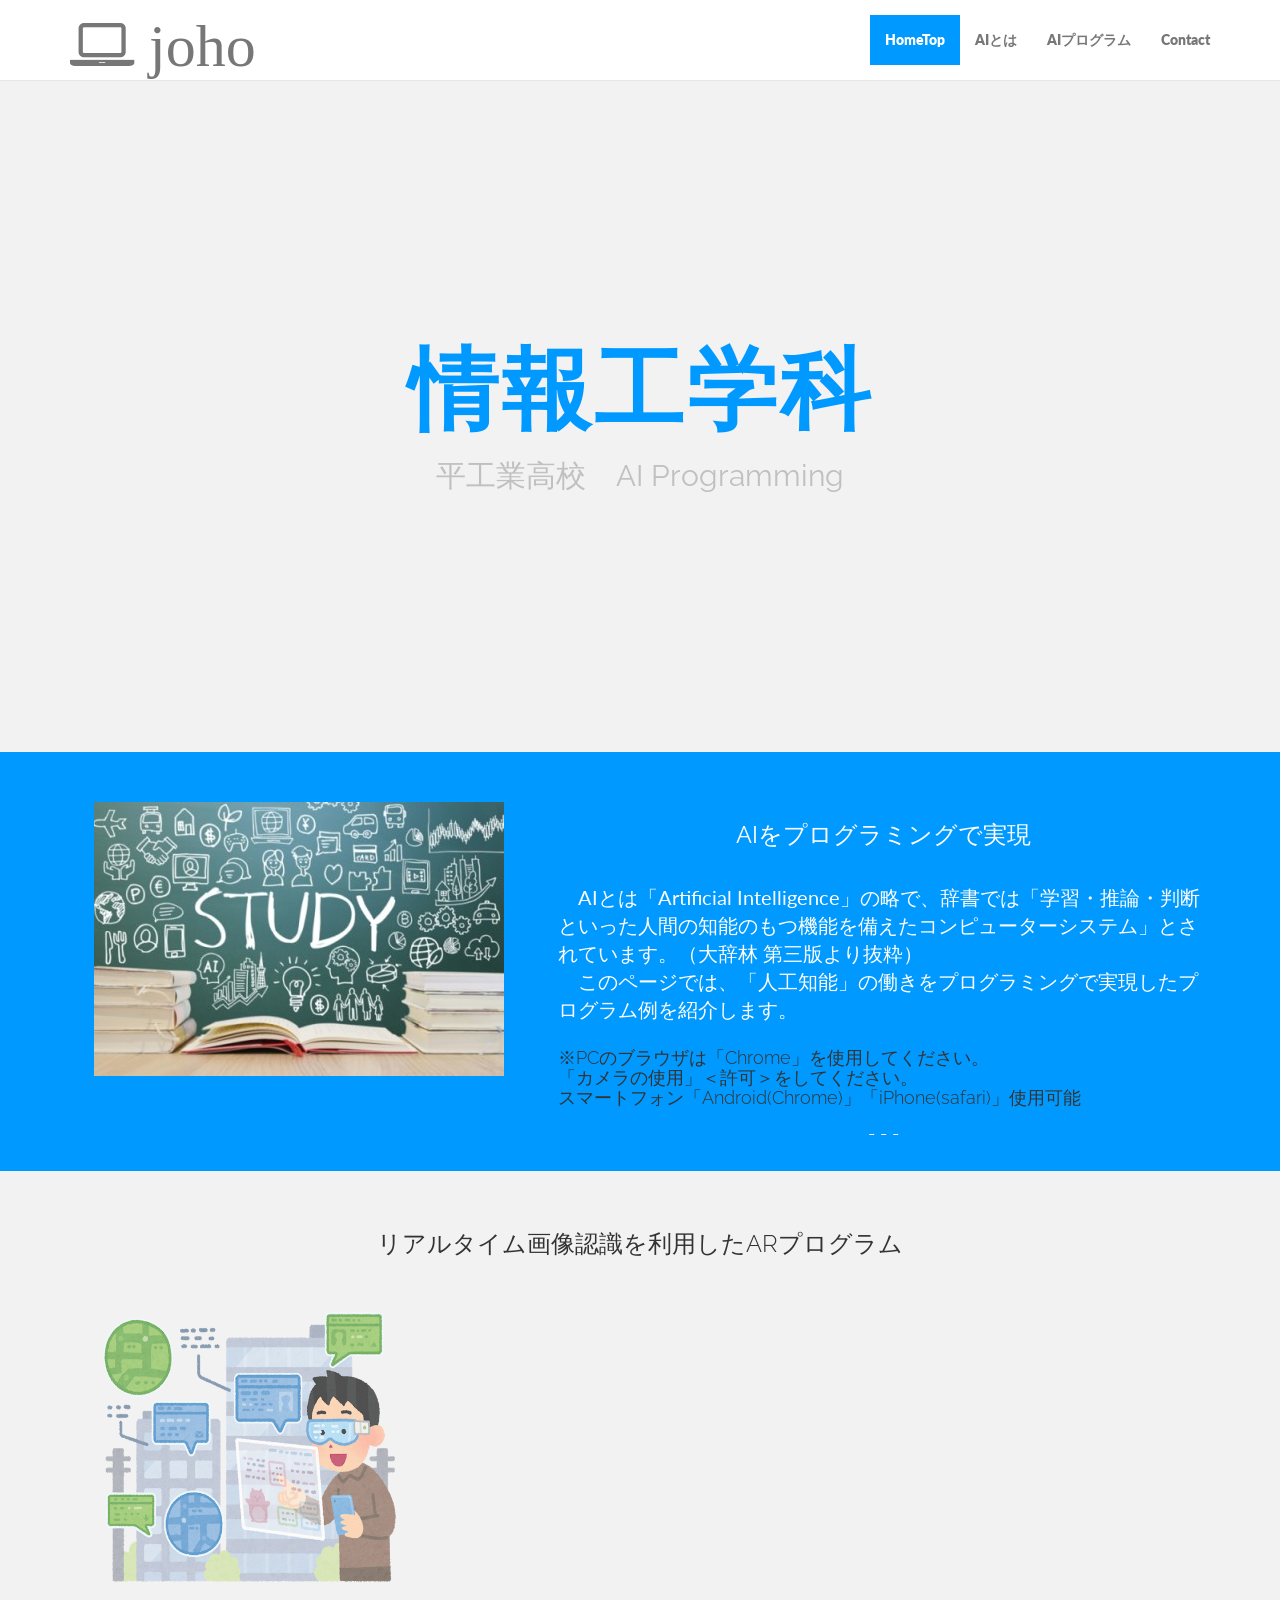
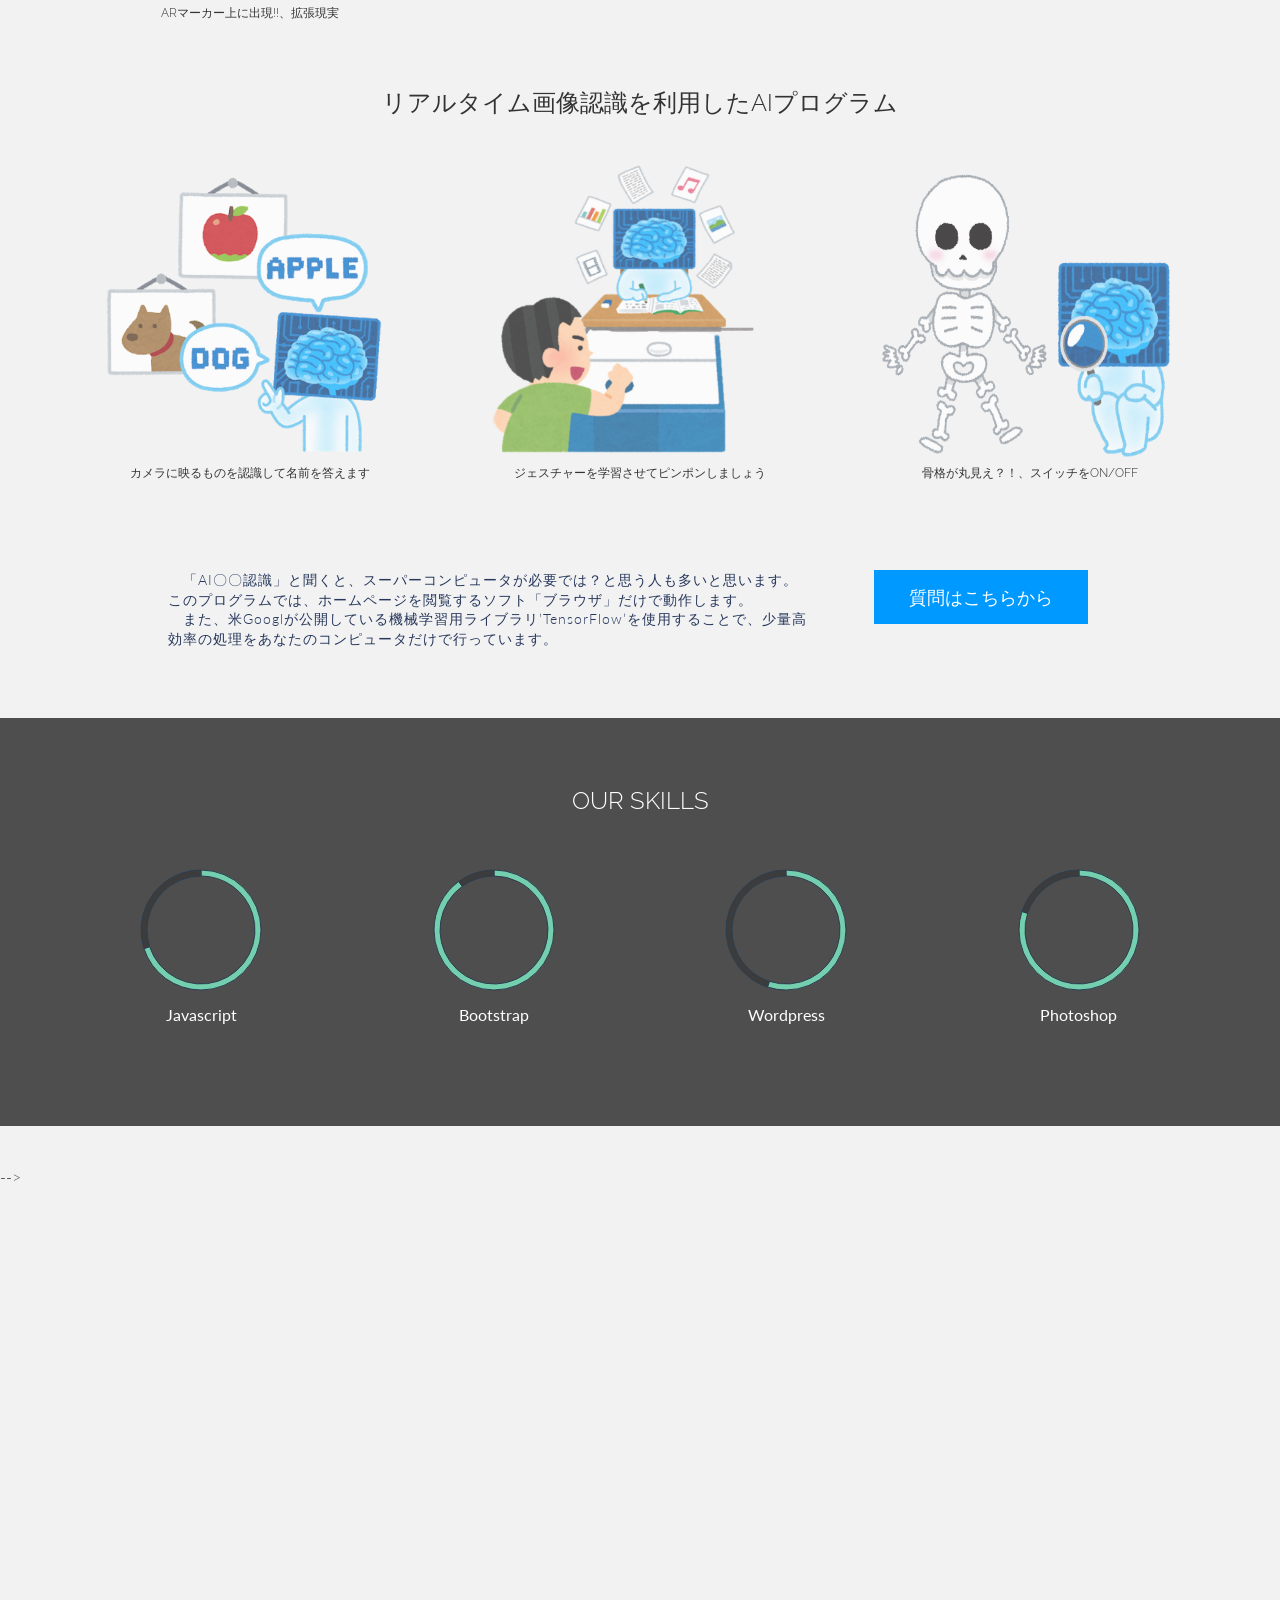
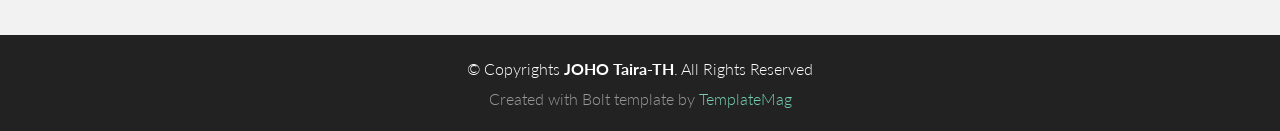
==== commit 6e1ebf55: "20210719" ====
--- a/index.html
+++ b/index.html
@@ -83,9 +83,9 @@
           <h3>AIをプログラミングで実現</h3>
           <p align="left">　AIとは「Artificial Intelligence」の略で、辞書では「学習・推論・判断といった人間の知能のもつ機能を備えたコンピューターシステム」とされています。（大辞林 第三版より抜粋）
           <br>　このページでは、「人工知能」の働きをプログラミングで実現したプログラム例を紹介します。</p>
-          <h4 align="center">※PCブラウザは「Chrome」を使用してください。
-            <BR>「カメラ使用」の＜許可＞をしてください。
-            <br>　2020.8現在「Android(Chrome)」「iPhone(safari)」
+          <h4 align="left">※PCのブラウザは「Chrome」を使用してください。
+            <br>「カメラの使用」＜許可＞をしてください。
+            <br>スマートフォン「Android(Chrome)」「iPhone(safari)」使用可能
           </h4>
           <p align="center">- - -</p>
         </div>
@@ -94,6 +94,14 @@
   </div>
   <div id="portfolio"></div>
   <div class="container">
+    <div class="row centered mt grid">
+      <h3>リアルタイム画像認識を利用したARプログラム</h3>
+      <div class="mt"></div>
+      <div class="col-lg-4">
+        <a href="AR\index.html" target="_blank" rel="noopener"><img src="img/ar_kakuchou_genjitsu.png" height="300" width="300" alt=""></a>
+        <h6 align="center">ARマーカー上に出現!!、拡張現実</h6>
+      </div>
+    </div>
     <div class="row centered mt grid">
       <h3>リアルタイム画像認識を利用したAIプログラム</h3>
       <div class="mt"></div>
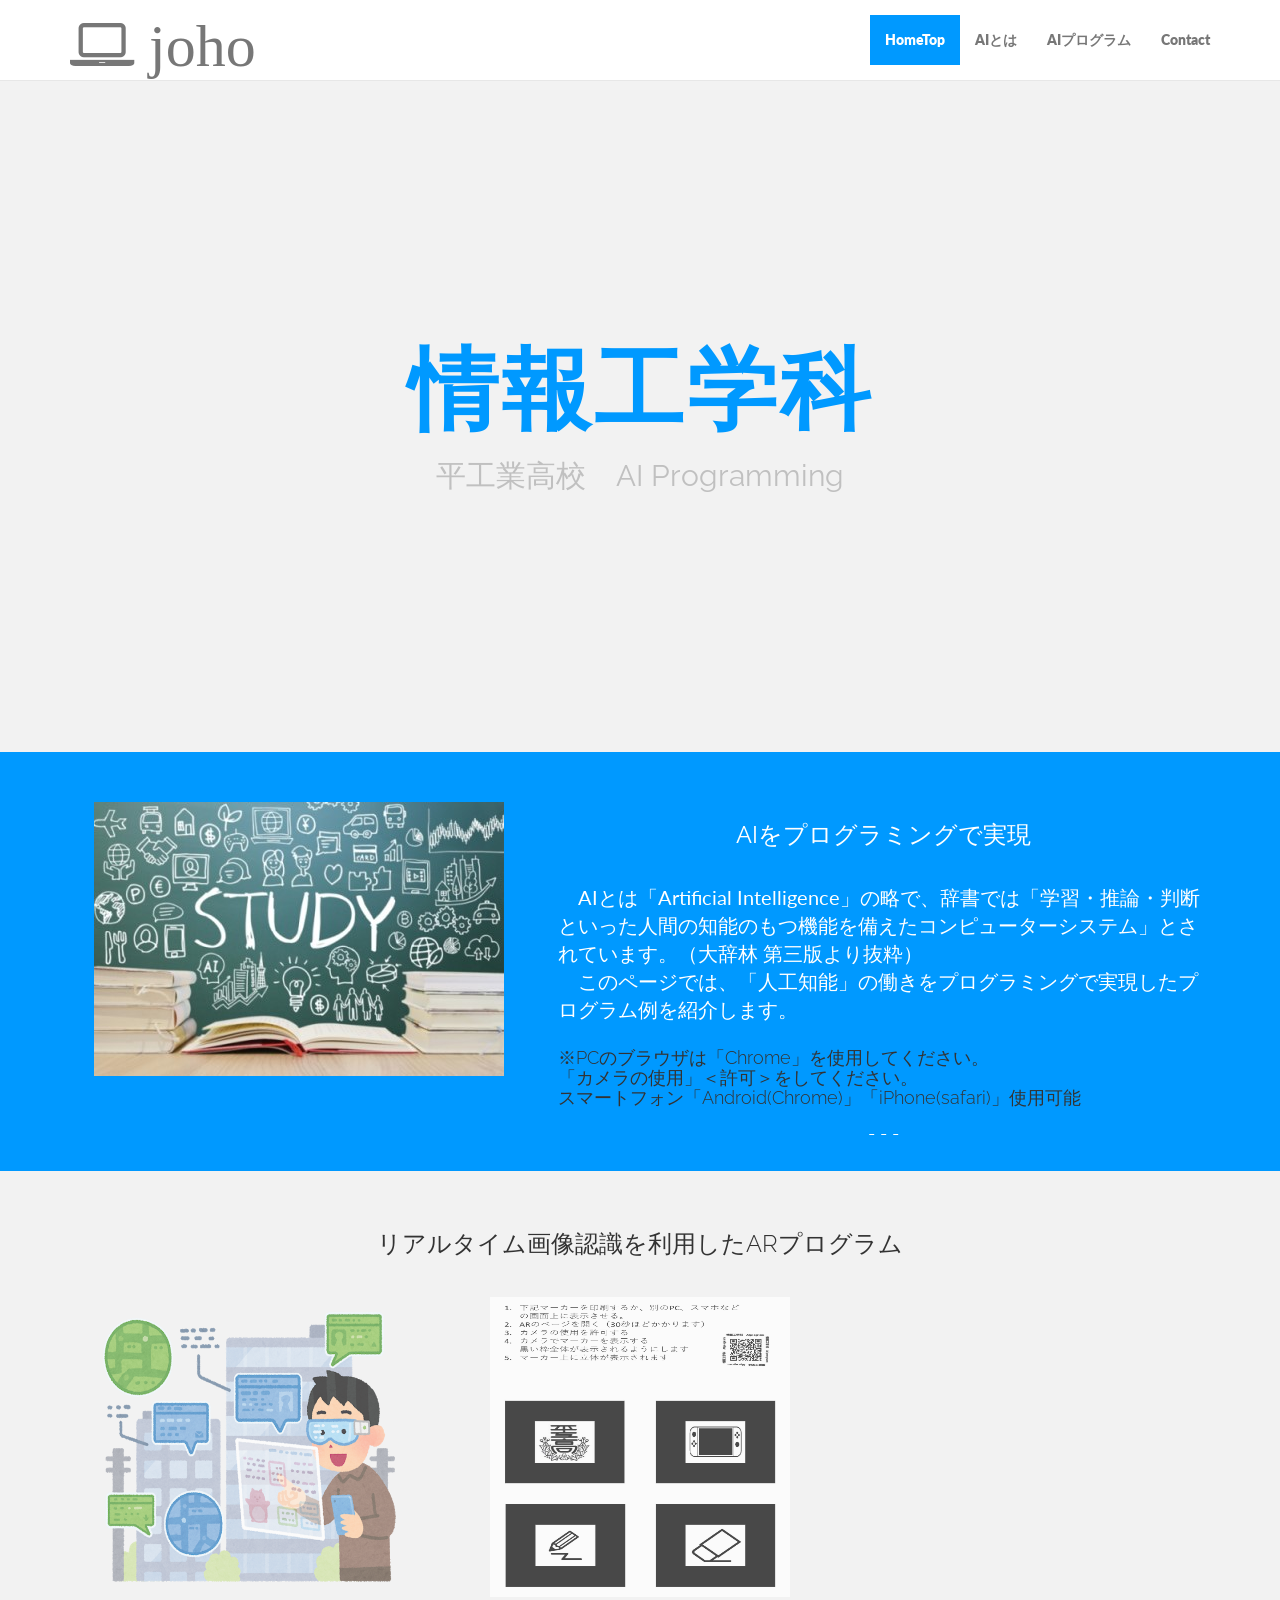
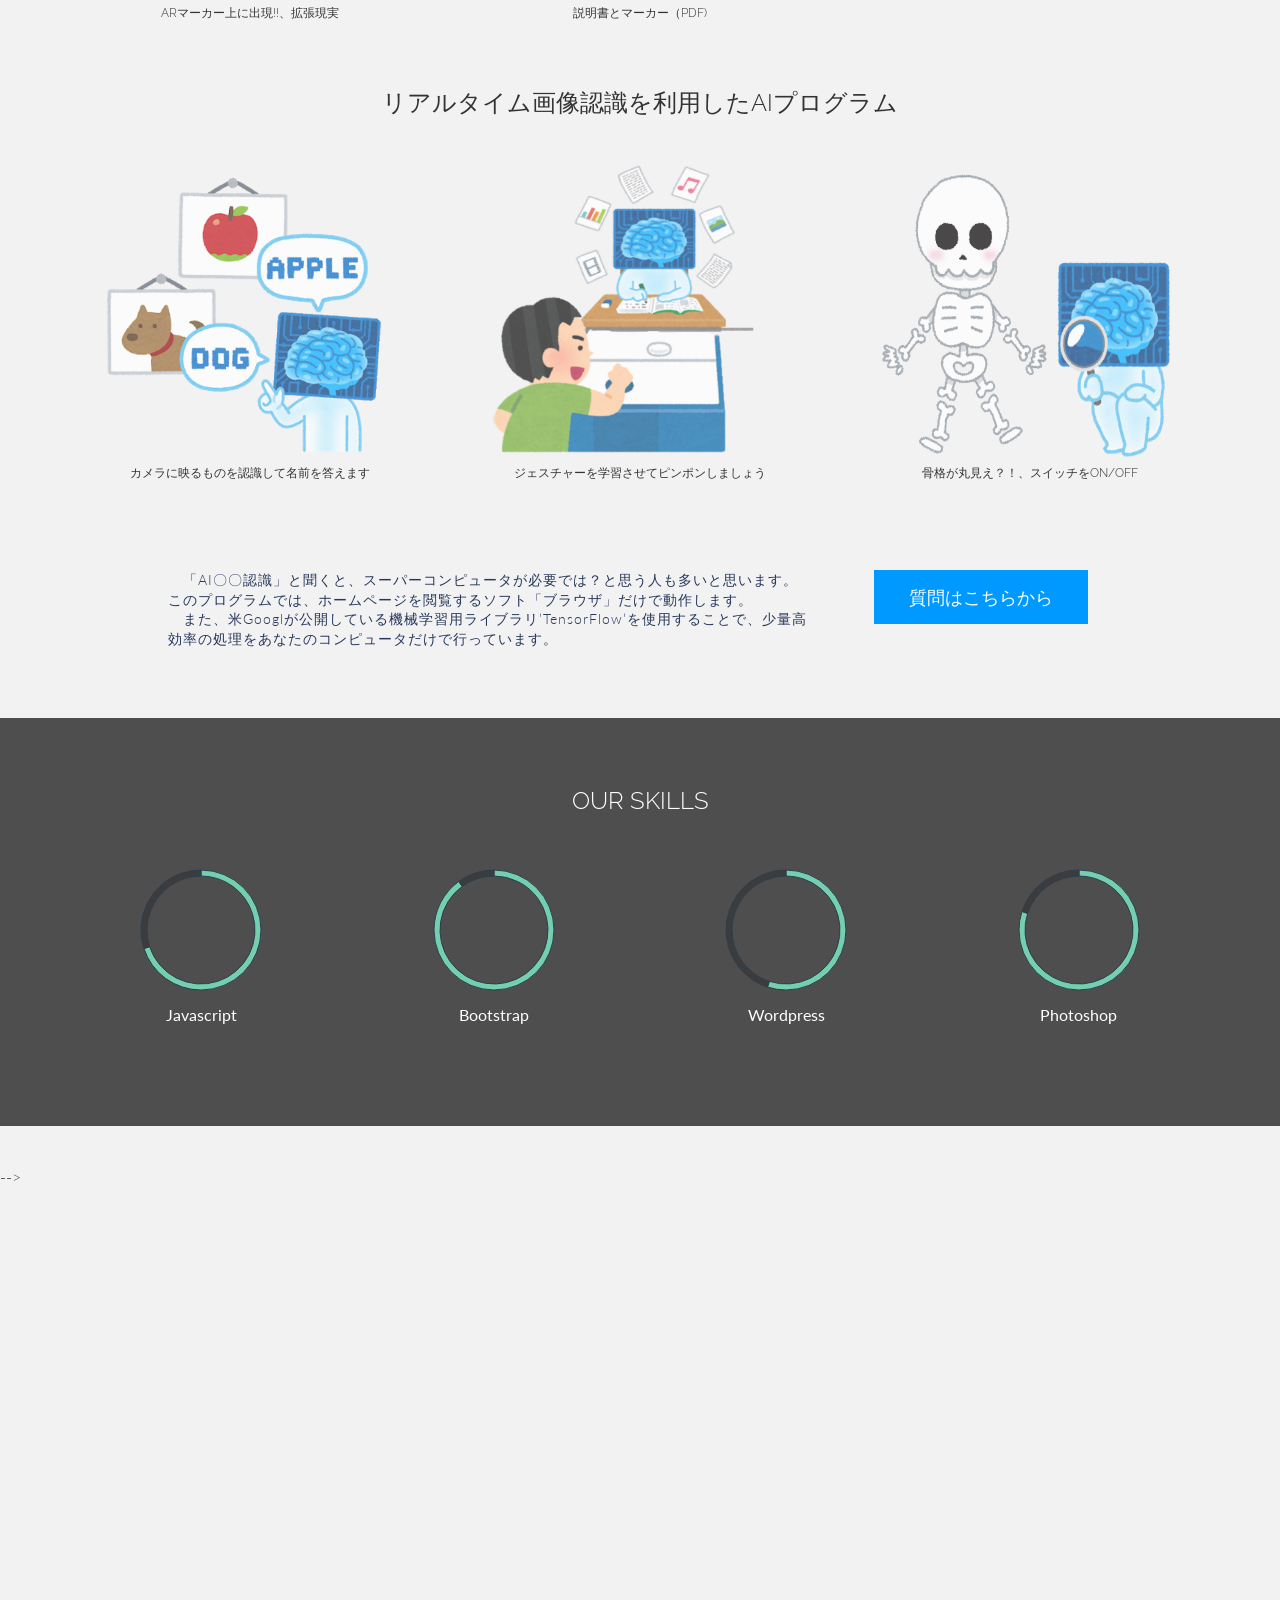
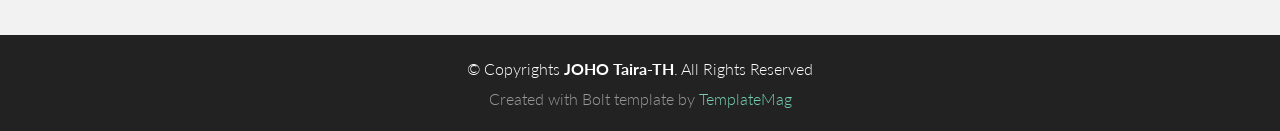
==== commit 1a0e9b39: "2021" ====
--- a/index.html
+++ b/index.html
@@ -101,6 +101,11 @@
         <a href="AR\index.html" target="_blank" rel="noopener"><img src="img/ar_kakuchou_genjitsu.png" height="300" width="300" alt=""></a>
         <h6 align="center">ARマーカー上に出現!!、拡張現実</h6>
       </div>
+      <div class="col-lg-4">
+        <a href="pdf\ARHP.pdf" target="_blank" rel="noopener"><img src="img/ARHP/ARHP.jpg" height="300" width="300" alt=""></a>
+        <h6 align="center">説明書とマーカー（PDF)</h6>
+      </div>
+
     </div>
     <div class="row centered mt grid">
       <h3>リアルタイム画像認識を利用したAIプログラム</h3>
